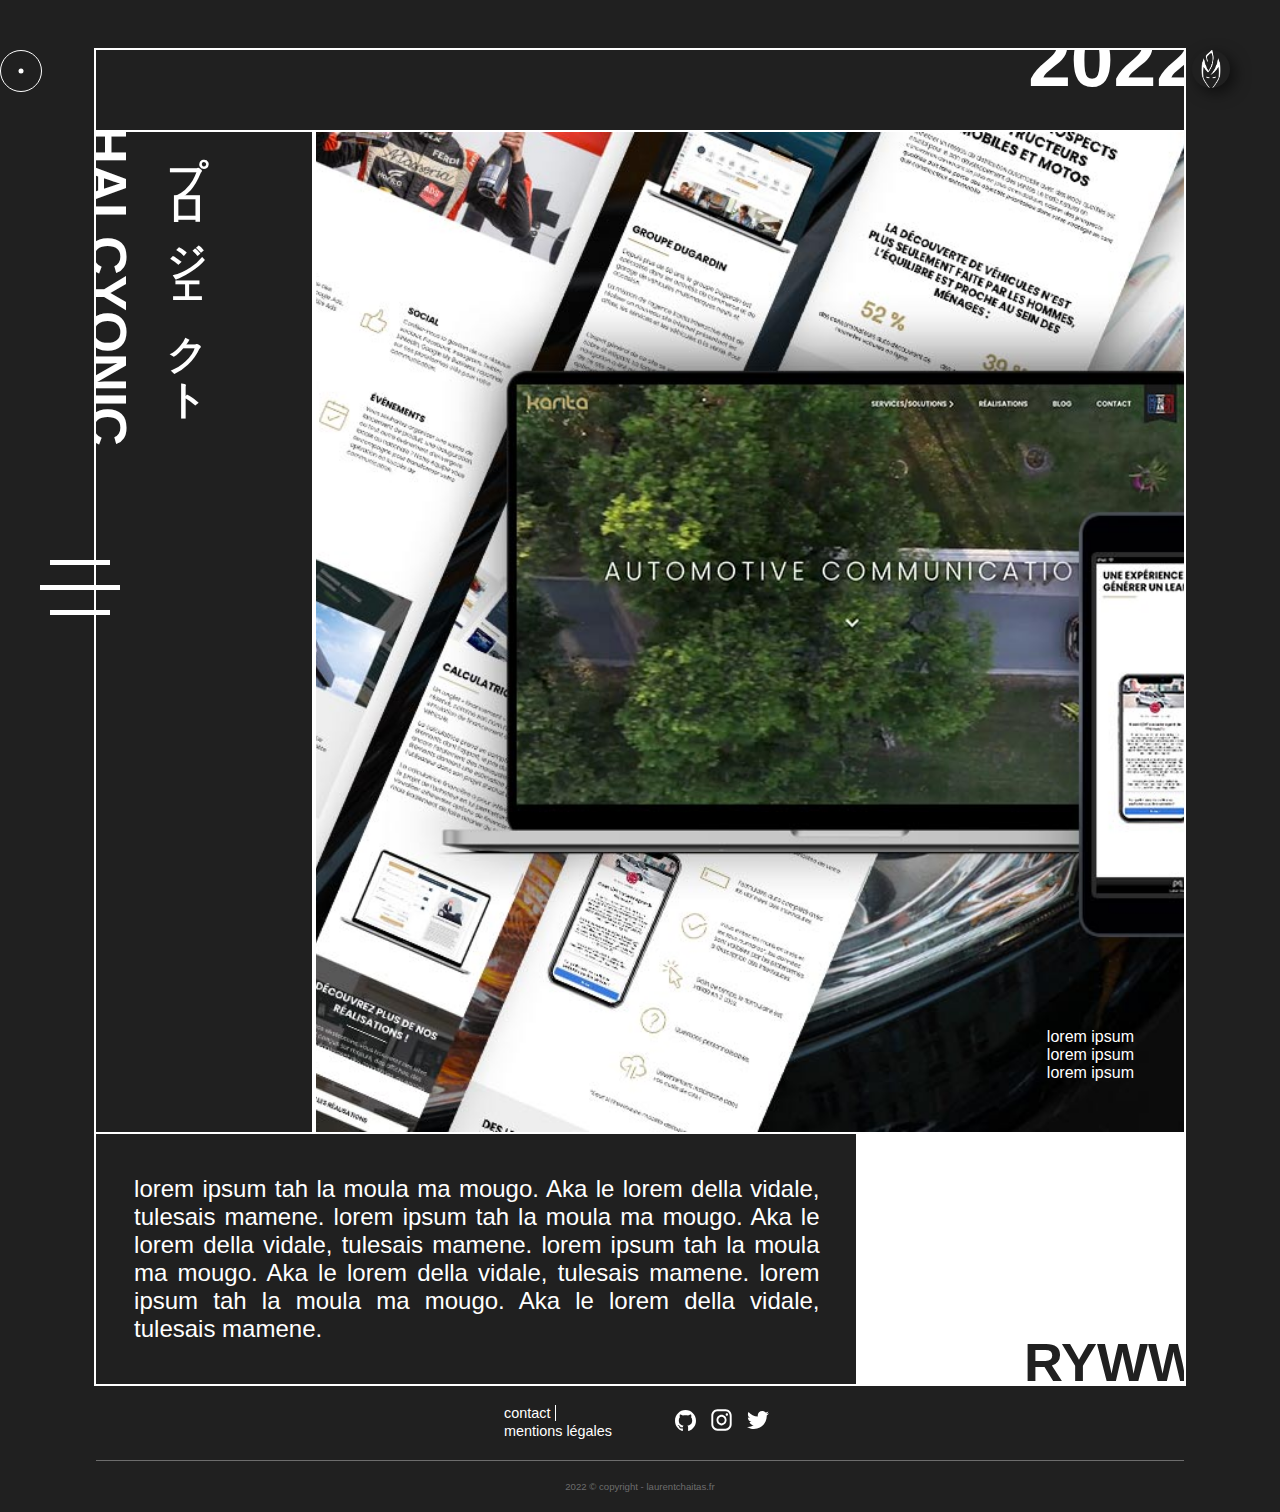
==== acebakery.html @ ba37174a "add page acebakery html et css" ====
<!DOCTYPE html>
<html lang="en">
  <head>
    <meta charset="UTF-8" />
    <meta http-equiv="X-UA  -Compatible" content="IE=edge" />
    <meta name="viewport" content="width=device-width, initial-scale=1.0" />
    <!-- css -->
    <link rel="stylesheet" href="./styles/styles.css" />
    <link rel="stylesheet" href="./styles/acebakery.css" />
    <link rel="stylesheet" href="./styles/cursor.css" />
    <!-- favicon (icone qui apparait dans l'onglet du navigateur) -->
    <link rel="icon" type="image/png" href="./images/kywbe_logo.png" />
    <title>Document</title>
  </head>
  <body>
    <div class="cursor"></div>
    <header>
      <a href="./index.html"
        ><img class="logo" src="./images/kywbe_logo.png" alt="logo-du-site"
      /></a>
      <nav>
        <div class="menu">
          <span class="bar"></span>
          <span id="longer-bar" class="bar"></span>
          <span class="bar"></span>
        </div>
        <div class="menu-links">
          <ul class="small-caps">
            <li><a href="./index.html">acceuil</a></li>
            <!-- <li><a href="#me">qui suis-je</a></li>
          <li><a href="#skills">mes compétences</a></li>
          <li><a href="#portfolio">portfolio</a></li> -->
          </ul>
        </div>
      </nav>
    </header>

    <!-- MAIN 
    ===================================================================
    =================================================================== -->
    <main>
      <div class="flex wrap page-container mt-50">
        <div class="block1 outline-white over-hidden relative">
          <h2 class="absolute r-15m t-35m">2022</h2>
        </div>
        <div class="block2 outline-white over-hidden relative">
          <div class="me-title absolute l-225m t-7m">
            <h3>プロジェクト</h3>
            <h2>halcyonic</h2>
          </div>
        </div>
        <div class="block3 outline-white flex">
          <ul class="mb-50 mr-50">
            <li>lorem ipsum</li>
            <li>lorem ipsum</li>
            <li>lorem ipsum</li>
          </ul>
        </div>
        <div class="block4 outline-white flex center">
          <p>
            lorem ipsum tah la moula ma mougo. Aka le lorem della vidale,
            tulesais mamene. lorem ipsum tah la moula ma mougo. Aka le lorem
            della vidale, tulesais mamene. lorem ipsum tah la moula ma mougo.
            Aka le lorem della vidale, tulesais mamene. lorem ipsum tah la moula
            ma mougo. Aka le lorem della vidale, tulesais mamene.
          </p>
        </div>
        <div class="block5 dark outline-white over-hidden relative">
          <h2 class="absolute r-15m b-15m">ryww</h2>
        </div>
      </div>
    </main>

    <!-- FOOTER 
    ===================================================================
    =================================================================== -->
    <footer>
      <div class="footer-content page-container">
        <div class="left-part">
          <ul>
            <li class="bright">contact</li>
            <li>mentions légales</li>
          </ul>
        </div>
        <div class="right-part">
          <a href="https://github.com/Ryww0" target="_blank"
            ><img class="github-logo" src="images/github.svg" alt="logo-github"
          /></a>
          <a href="#"
            ><img
              class="insta-logo"
              src="images/insta.svg"
              alt="logo-instagram"
          /></a>
          <a href="#"
            ><img
              class="twitter-logo"
              src="images/twitter.svg"
              alt="logo-twitter"
          /></a>
        </div>
      </div>
      <div class="allrights">
        <p>2022 © copyright - laurentchaitas.fr</p>
      </div>
    </footer>

    <!-- script for js -->
    <script src="./js/js.js"></script>
    <script src="./js/autotext.js"></script>
    <script src="./js/cursor.js"></script>
  </body>
</html>
---- styles/styles.css ----
/* --- GENERAL --- 
================================================================================== */
/* --- initialisation de la page --- */
* {
  margin: 0;
  padding: 0;
}
ul {
  list-style-type: none;
}
a {
  text-decoration: none;
}
body {
  font-family: "SF UI text", sans-serif;
  background-color: #202020;
}
:root {
  font-size: 16px;
}
html {
  scroll-behavior: smooth;
}

/* --- paramètres globaux --- */
.container {
  max-width: 70%;
  margin: auto; /* centrage horizontal du container */
}
.small-caps {
  font-variant: small-caps;
}

/* --- polices --- */
h2 {
  font-size: 4.8rem;
  font-variant: small-caps;
}
h3 {
  font-size: 2.5rem;
  font-variant: small-caps;
}
p {
  font-size: 1.5rem;
  text-align: justify;
}
/* --- NAVBAR --- 
================================================================================== */
nav {
  position: fixed;
  /* background-color: none; */
  /* background: #000; */
  height: 100vh;
  width: 400px;
  margin: 0;
  transition: 200ms ease;
}
nav.active {
  background-color: #feefd04b;
  backdrop-filter: blur(4px);
  z-index: 2;
}
span {
  width: 60px;
  margin: 10px 0;
  height: 5px;
  background-color: #fff;
}
.menu {
  cursor: pointer;
  /* background: #000; */
  width: 60px;
  display: flex;
  flex-direction: column;
  margin: 500px 50px;
}
/* .menu:hover #longer-bar {
  width: 120px;
  transition: 350ms ease;
} */
.menu:hover .bar {
  transform: scale(110%);
  transition: 350ms ease;
}
.menu-links {
  /* display: none; */
  position: absolute;
  top: 440px;
  left: -150px;
  line-height: 4;
  transition: 200ms ease;
}
.menu-links.active {
  left: 150px;
}
.bar {
  transition: 500ms ease-in-out;
}
.bar:nth-child(2) {
  width: 80px;
  margin-left: -10px;
}
.menu.active .bar:nth-child(2) {
  opacity: 0;
}
.menu.active .bar:nth-child(1) {
  transform: translateY(25px) rotate(45deg);
}
.menu.active .bar:nth-child(3) {
  transform: translateY(-25px) rotate(-45deg);
}
.menu-links a {
  display: inline-block;
  color: #fff;
}
.menu-links a:hover {
  filter: brightness(0.8);
  transform: scale(1.1) !important;
}

/* --- HEADER --- 
================================================================================== */
/* paramètrage du fond du header */

/* --- élèments du header --- */
.header-text {
  font-variant: small-caps;
  color: #fff;
  text-align: center; /*justification du texte*/
  vertical-align: middle;
  line-height: 1.2;
}
.header-text h1 {
  font-size: 3rem;
}
.header-text h2 {
  font-size: 1.6rem;
}
.logo {
  z-index: 1;
  width: 3%;
  height: auto;
  background-color: rgb(32, 32, 32);
  border-radius: 50%;
  position: fixed;
  top: 50px;
  right: 50px;
  box-shadow: 5px 5px 15px rgba(0, 0, 0, 0.559);
}
.logo:hover {
  filter: brightness(1.3);
  transform: scale(105%);
}

/* --- MAIN --- */
/* --- section me --- 
    =========================================================================== */
.me {
  position: relative;
  display: flex;
  justify-content: space-between;
  margin: 400px auto;
  /* outline-top: solid 8px rgb(255, 255, 255); */
  border-left: solid 3px rgb(255, 255, 255);
  height: 700px;
  color: #fff;
}
.me::after {
  position: absolute;
  top: 0;
  left: 0;
  width: 450px;
  height: 3px;
  background: rgb(255, 255, 255);
  content: "";
}
.me-title {
  writing-mode: vertical-rl;
  height: 92%;
  margin: auto 0;
  margin-left: 200px;
}
.me-content {
  width: 40%;
  padding: 50px;
  /* border-radius: 3px; */
  margin: auto 0;
}
.me-content h3 {
  text-align: center;
  margin-bottom: 30px;
}
h3 + P {
  margin-bottom: 50%;
}
.github-logo {
  width: 100%;
  height: auto;
}
.insta-logo {
  width: 100%;
  height: auto;
}
.twitter-logo {
  width: 100%;
  height: auto;
}
.arrow {
  width: 30%;
  height: auto;
  float: right;
}
.socials {
  display: flex;
}
.socials a {
  width: 40px;
  display: inline-block;
  margin: auto 10px;
}
.socials a:hover {
  transform: scale(1.05);
}
.me-content-links {
  display: flex;
  justify-content: space-between;
}
#dlcv {
  font-size: 0.8rem;
  position: absolute;
  display: none;
  animation: reveal 300ms ease;
  color: rgba(255, 255, 255, 0.501);
  text-shadow: 1px 1px 5px black;
}
@keyframes reveal {
  0% {
    opacity: 0;
    transform: translateX(-10px);
  }
  80% {
    opacity: 0.2;
  }
  100% {
    opacity: 1;
    transform: translateX(0);
  }
}
.dlcv {
  width: 200px;
  display: flex;
  justify-content: space-between;
  align-items: center;
}

/* --- section skills --- 
    =========================================================================== */
.skills {
  position: relative;
  display: flex;
  justify-content: space-between;
  align-items: center;
  color: #fff;
  height: 50vh;
  border-right: solid 3px white;
  padding: 80px;
  margin: 400px auto;
}
.skills::after {
  position: absolute;
  top: 0;
  right: 0;
  width: 450px;
  height: 3px;
  background: rgb(255, 255, 255);
  content: "";
}
.skills-title {
  writing-mode: vertical-rl;
  height: 527px;
  margin-right: 100px;
}
.skills-content {
  display: flex;
  justify-content: space-between;
  width: 50%;
  /* height: 220px; */
}
.skills-content p {
  font-size: 0.9rem;
}
.rot-skills {
  writing-mode: vertical-rl;
}
.skills-container {
  display: flex;
  justify-content: space-between;
  width: 40%;
  padding: 15px;
}
.skills-container-right {
  display: flex;
  flex-direction: column;
  justify-content: space-between;
}
.arrow2 {
  width: 10%;
  height: auto;
  float: right;
}

/* --- section portfolio --- 
    =========================================================================== */
.portfolio {
  margin: 400px auto;
  color: #fff;
}
.portfolio-title-content {
  display: flex;
}
.portfolio-title {
  width: 85%;
  display: flex;
  align-items: flex-start;
  flex-direction: column;
  justify-content: end;
  padding: 0 0 20px 0;
}
.empty-title-block {
  width: 15%;
  height: 220px;
  outline: 3px solid #fff;
  margin-bottom: 3px;
}

.barres {
  width: 135%;
  height: auto;
  position: relative;
  left: -20px;
  top: -30px;
}
.portfolio-content {
  display: flex;
  flex-wrap: wrap;
  outline: 3px solid #fff;
  margin-bottom: 3px;
}
.main-block {
  position: relative;
  width: 100%;
  height: 130px;
  display: flex;
  align-items: flex-end;
  padding-left: 100px;
  padding-bottom: 30px;
}
.main-block ul {
  font-weight: 100;
  position: absolute;
  right: 20px;
  text-align: end;
  /* color: #202020; */
}
.portfolio-content-hover {
  background-color: #feefd0da;
  color: #202020;
  transition: 500ms ease-in-out;
}
.main-block2 {
  position: relative;
  width: 100%;
  height: 130px;
  display: flex;
  justify-content: end;
  align-items: flex-end;
  padding-right: 100px;
  padding-bottom: 30px;
}
.main-block2 ul {
  font-weight: 100;
  position: absolute;
  left: 20px;
  /* color: #202020; */
}
.link-block {
  height: 50px; /*tes visuel*/
  width: 20%;
}
.empty-block {
  outline: 3px solid #fff;
  height: 50px; /*test visuel*/
  width: 80%;
  /* background-color: #fff; */
}
.portfolio-arrow {
  float: right;
  width: 18%;
  height: auto;
}

/* --- footer ---  */
footer {
  color: #fff;
}
.footer-content {
  display: flex;
  justify-content: center;
  border-bottom: 1px solid rgba(255, 255, 255, 0.35);
  padding: 20px 0;
}
.left-part {
  width: 15%;
  margin: auto 0;
}
.left-part li {
  display: inline-block; /*permet d'aligner les li sur la même ligne*/
  font-size: 0.9rem;
}
.bright {
  border-right: 1px solid #fff;
  padding-right: 5px;
}
.right-part {
  width: 10%;
  text-align: center;
}
.right-part a img {
  width: 20%;
  margin: 5px;
}
.allrights p {
  color: rgba(255, 255, 255, 0.35);
  font-size: 0.6rem;
  margin: 20px 0;
  text-align: center;
}

/* RESPONSIVE version mobile 400px*/
@media screen and (max-width: 768px) {
  :root {
    font-size: 8px;
  }
  .container {
    max-width: 90%;
  }

  .logo {
    width: 10%;
    position: fixed;
  }

  /* section me */
  .me {
    flex-direction: column;
    text-align: center;
    align-items: center;
    border-left: solid 0px rgb(255, 255, 255);
  }
  .me::after {
    display: none;
  }
  .me-title {
    margin: 0;
    writing-mode: horizontal-tb;
    height: auto;
  }
  .me-content {
    width: 100%;
  }

  /* section skills */
  .skills {
    flex-direction: column-reverse;
    border-right: solid 0px rgb(255, 255, 255);
    padding: 80px 0;
    height: auto;
  }
  .skills::after {
    display: none;
  }
  .skills-title {
    margin: 0;
    writing-mode: horizontal-tb;
    height: auto;
    text-align: center;
    align-items: center;
  }
  .skills-content {
    flex-direction: column;
    width: 100%;
  }
  .skills-content p {
    font-size: 1.3rem;
  }
  .skills-container {
    width: auto;
    margin: 50px 0;
  }
  .skills-container-right {
    width: 80%;
  }
}

/* --------------------------------------------------------------- */
.test {
  outline: solid 1px red; /*border for visual test*/
}
.test2 {
  outline: solid 1px aqua; /*border for visual test*/
}
.test3 {
  outline: solid 1px green; /*border for visual test*/
}
/* .scrolltest {
    height: 5000px;
} */
---- styles/acebakery.css ----
body {
  color: #fff;
  padding: 0;
  margin: 0;
}
header {
  height: auto;
}
.page-container {
  width: 85%;
  margin: auto;
}
.dark {
  color: #202020;
}
.flex {
  display: flex;
}
.wrap {
  flex-wrap: wrap;
}
.over-hidden {
  overflow: hidden !important;
}
.vertical {
  writing-mode: vertical-rl;
}
.relative {
  position: relative;
}
.absolute {
  position: absolute;
}
.w-10p {
  width: 10%;
}
.w-90p {
  width: 90%;
}
.t-35m {
  top: -35px;
}
.t-7m {
  top: -7px;
}
.r-15m {
  right: -15px;
}
.b-15m {
  bottom: -15px;
}
.l-225m {
  left: -225px;
}
.mt-50 {
  margin-top: 50px;
}
.mr-50 {
  margin-right: 50px;
}
.mb-50 {
  margin-bottom: 50px;
}
.center {
  align-items: center;
  justify-content: center;
}
.outline-white {
  outline: solid #fff 2px;
}
.block1 {
  height: 80px;
  width: 100%;
  margin-bottom: 2px;
}
.block2 {
  height: 1000px;
  width: 20%;
}
.block3 {
  height: 1000px;
  width: 80%;
  justify-content: end;
  align-items: flex-end;
  background: url(../images/halcyonic_mockup.jpg) no-repeat center;
  background-size: cover;
}
.block4 {
  height: 250px;
  width: 70%;
  margin-top: 2px;
}
.block4 p {
  width: 90%;
}
.block5 {
  height: 250px;
  width: 30%;
  margin-top: 2px;
  background-color: #fff;
}
---- styles/cursor.css ----
.cursor {
  width: 40px;
  height: 40px;
  border: 1px solid white;
  border-radius: 50%;
  position: absolute;
  /* animation: Anim1 1s infinite alternate; */
  pointer-events: none;
}

.cursor::before {
  content: "";
  position: absolute;
  top: 50%;
  left: 50%;
  transform: translate(-50%, -50%);
  width: 5px;
  height: 5px;
  background: rgb(255, 255, 255);
  border-radius: 50%;
}

.expand {
  animation: Anim2 0.5s;
  background: rgb(255, 255, 255);
  border: 1px solid rgb(255, 255, 255);
}
/* @keyframes Anim1 {
    from {
      transform: scale(1) rotate(0deg);
    }
    to {
      transform: scale(0.7) rotate(190deg);
    }
  } */

@keyframes Anim2 {
  0% {
    transform: scale(1);
  }
  50% {
    transform: scale(2);
  }
  100% {
    transform: scale(1);
    opacity: 0;
  }
}
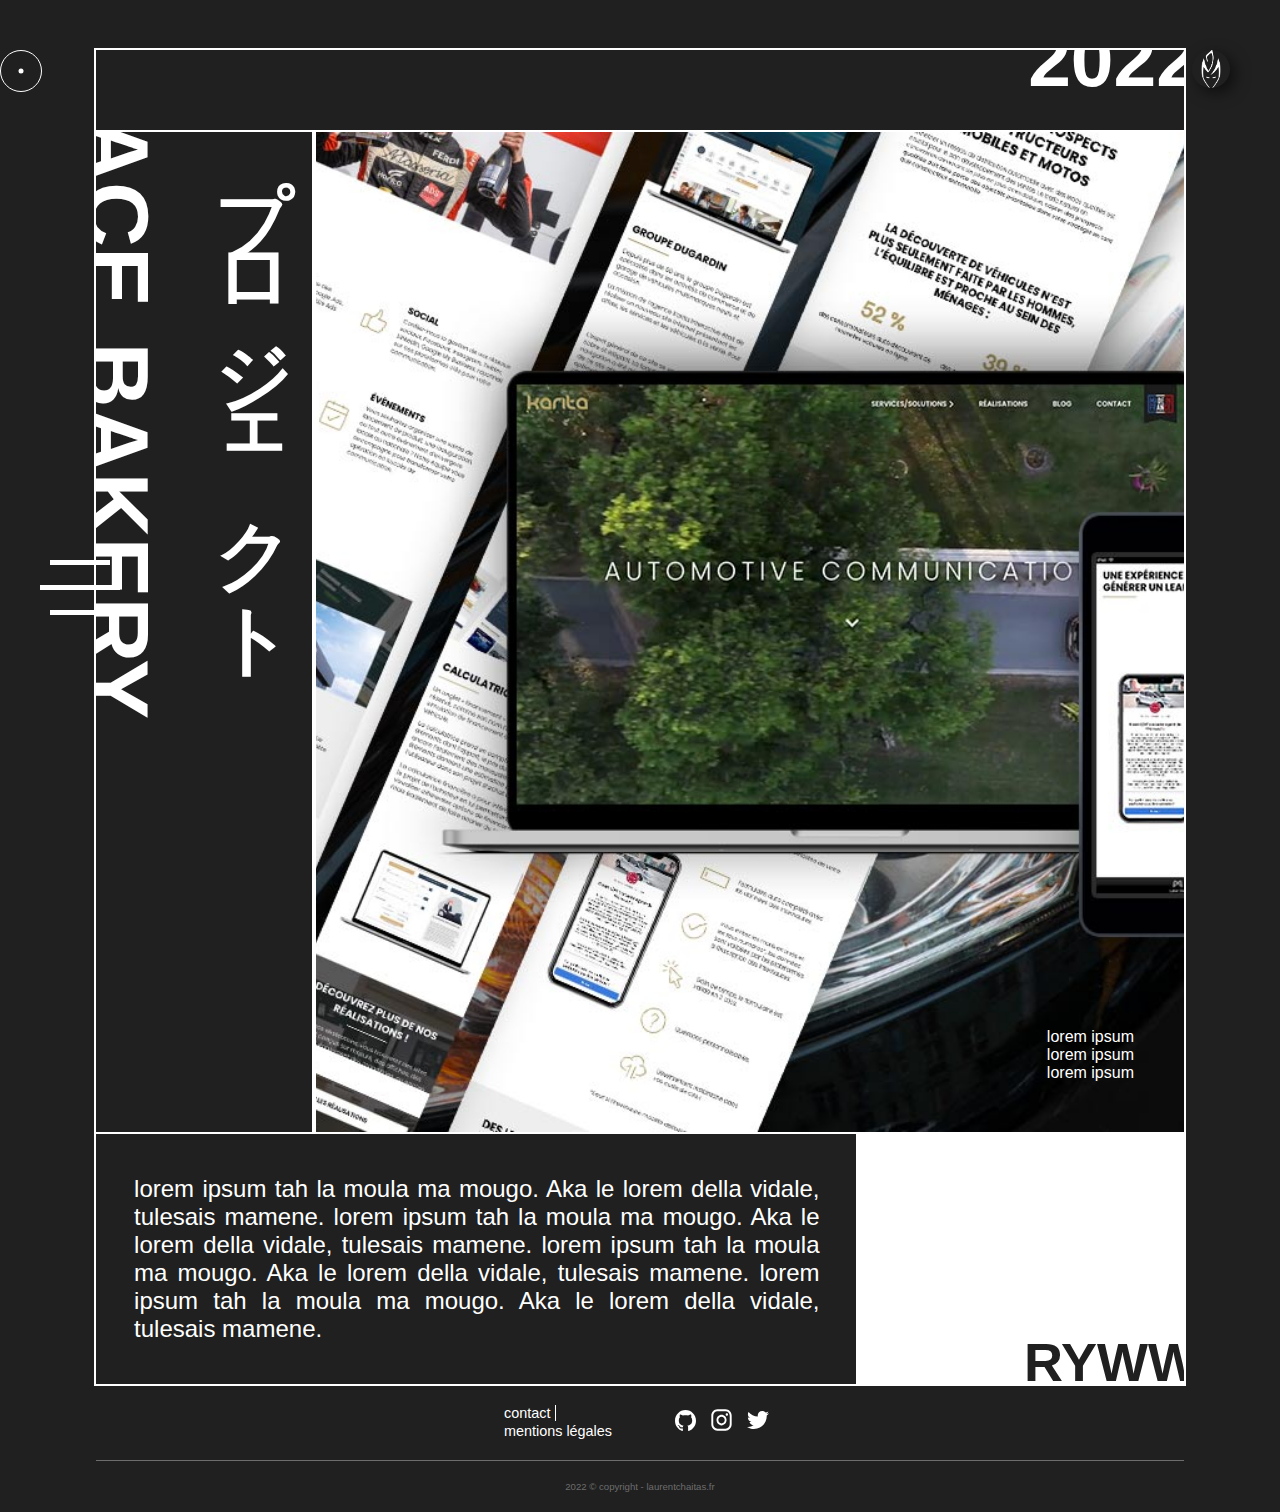
==== commit 91020857: "style titres pages halcyonic et acebakery" ====
--- a/acebakery.html
+++ b/acebakery.html
@@ -27,9 +27,9 @@
         <div class="menu-links">
           <ul class="small-caps">
             <li><a href="./index.html">acceuil</a></li>
-            <!-- <li><a href="#me">qui suis-je</a></li>
-          <li><a href="#skills">mes compétences</a></li>
-          <li><a href="#portfolio">portfolio</a></li> -->
+            <li><a href="./halcyonic.html">Halcyonic</a></li>
+            <!-- <li><a href="#skills">mes compétences</a></li> -->
+            <!-- <li><a href="#portfolio">portfolio</a></li> -->
           </ul>
         </div>
       </nav>
@@ -44,9 +44,9 @@
           <h2 class="absolute r-15m t-35m">2022</h2>
         </div>
         <div class="block2 outline-white over-hidden relative">
-          <div class="me-title absolute l-225m t-7m">
-            <h3>プロジェクト</h3>
-            <h2>halcyonic</h2>
+          <div class="me-title absolute l-240m t-15m">
+            <h2>プロジェクト</h2>
+            <h1 class="small-caps">ace bakery</h1>
           </div>
         </div>
         <div class="block3 outline-white flex">
--- a/styles/acebakery.css
+++ b/styles/acebakery.css
@@ -5,6 +5,9 @@
 }
 header {
   height: auto;
+}
+h1 {
+  font-size: 8rem;
 }
 .page-container {
   width: 85%;
@@ -40,8 +43,8 @@
 .t-35m {
   top: -35px;
 }
-.t-7m {
-  top: -7px;
+.t-15m {
+  top: -15px;
 }
 .r-15m {
   right: -15px;
@@ -49,8 +52,8 @@
 .b-15m {
   bottom: -15px;
 }
-.l-225m {
-  left: -225px;
+.l-240m {
+  left: -240px;
 }
 .mt-50 {
   margin-top: 50px;
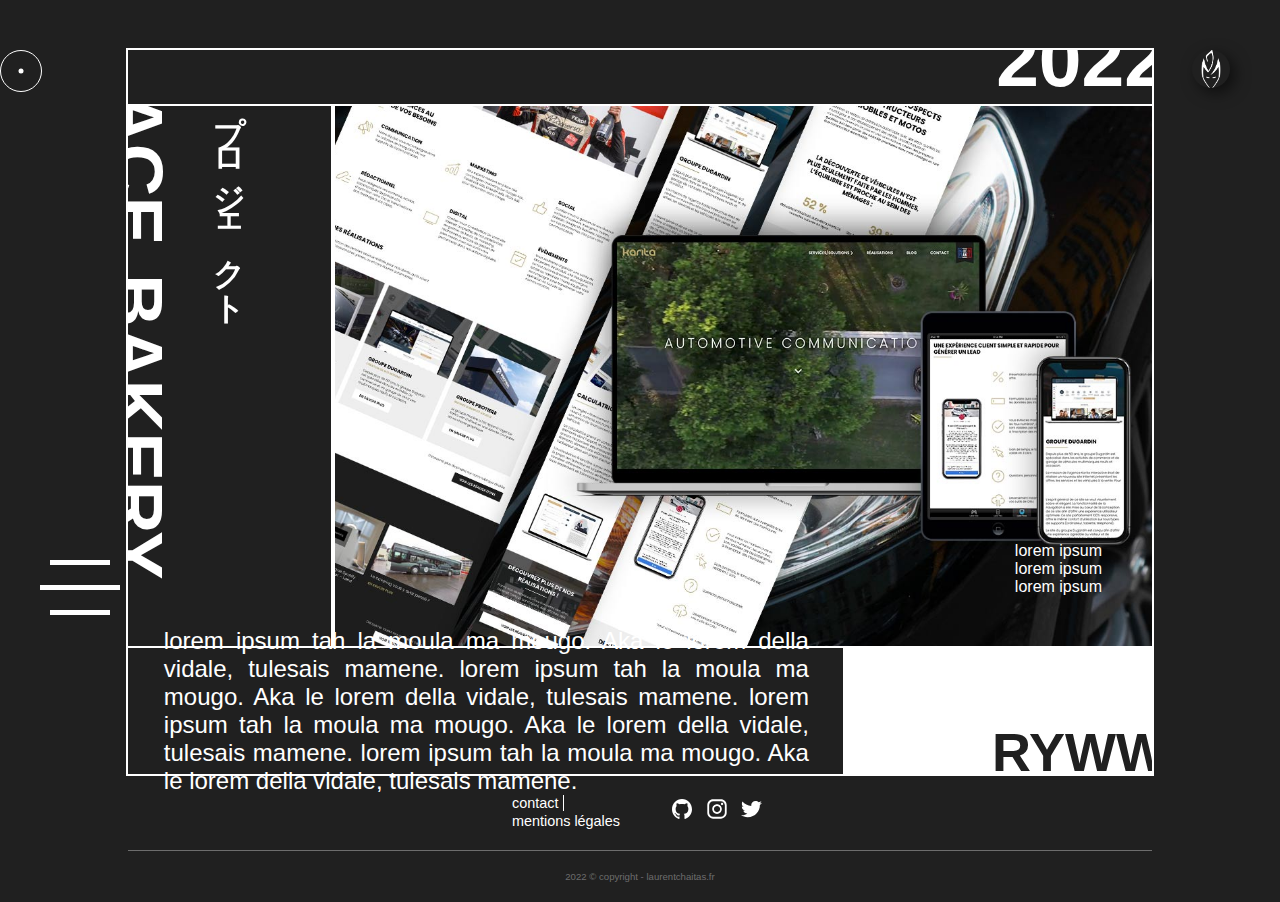
==== commit 02e21748: "effet de style sur section portfolio" ====
--- a/acebakery.html
+++ b/acebakery.html
@@ -107,7 +107,6 @@
 
     <!-- script for js -->
     <script src="./js/js.js"></script>
-    <script src="./js/autotext.js"></script>
     <script src="./js/cursor.js"></script>
   </body>
 </html>
--- a/styles/styles.css
+++ b/styles/styles.css
@@ -360,13 +360,17 @@
   position: absolute;
   right: 20px;
   text-align: end;
-  /* color: #202020; */
+  color: #202020;
 }
 .portfolio-content-hover {
   background-color: #feefd0da;
   color: #202020;
   transition: 500ms ease-in-out;
 }
+.portfolio-content-hover-nope {
+  background-color: #202020;
+  color: #202020;
+}
 .main-block2 {
   position: relative;
   width: 100%;
@@ -381,7 +385,7 @@
   font-weight: 100;
   position: absolute;
   left: 20px;
-  /* color: #202020; */
+  color: #202020;
 }
 .link-block {
   height: 50px; /*tes visuel*/
@@ -391,6 +395,8 @@
   outline: 3px solid #fff;
   height: 50px; /*test visuel*/
   width: 80%;
+  background-color: #202020;
+  color: #202020;
   /* background-color: #fff; */
 }
 .portfolio-arrow {
@@ -434,6 +440,38 @@
   font-size: 0.6rem;
   margin: 20px 0;
   text-align: center;
+}
+
+.checkbox {
+  width: 52px;
+  height: 32px;
+  padding: 4px;
+  display: flex;
+  align-items: center;
+  background-color: #49454f;
+  border-radius: 24px;
+  border: solid 2px #938f99;
+  transition: border-color 200ms, background-color 200ms;
+  cursor: pointer;
+}
+.checkbox::before {
+  content: "";
+  display: inline-block;
+  width: 16px;
+  height: 16px;
+  border-radius: 12px;
+  background-color: #938f99;
+  transition: width 200ms, height 200ms, transform 200ms, background-color 200ms;
+}
+.checkbox.on {
+  border-color: #d0bcff;
+  background-color: #d0bcff;
+}
+.checkbox.on::before {
+  background-color: #381e72;
+  width: 24px;
+  height: 24px;
+  transform: translateX(18px);
 }
 
 /* RESPONSIVE version mobile 400px*/
--- a/styles/acebakery.css
+++ b/styles/acebakery.css
@@ -2,15 +2,17 @@
   color: #fff;
   padding: 0;
   margin: 0;
-}
-header {
-  height: auto;
+  max-height: 100vh;
 }
 h1 {
-  font-size: 8rem;
+  font-size: 6.5rem;
+  height: 1000px;
+}
+.me-title h2 {
+  font-size: 2rem;
 }
 .page-container {
-  width: 85%;
+  width: 80%;
   margin: auto;
 }
 .dark {
@@ -72,16 +74,16 @@
   outline: solid #fff 2px;
 }
 .block1 {
-  height: 80px;
+  height: 6vh;
   width: 100%;
   margin-bottom: 2px;
 }
 .block2 {
-  height: 1000px;
+  height: 60vh;
   width: 20%;
 }
 .block3 {
-  height: 1000px;
+  height: 60vh;
   width: 80%;
   justify-content: end;
   align-items: flex-end;
@@ -89,7 +91,7 @@
   background-size: cover;
 }
 .block4 {
-  height: 250px;
+  height: 14vh;
   width: 70%;
   margin-top: 2px;
 }
@@ -97,7 +99,7 @@
   width: 90%;
 }
 .block5 {
-  height: 250px;
+  height: 14vh;
   width: 30%;
   margin-top: 2px;
   background-color: #fff;
